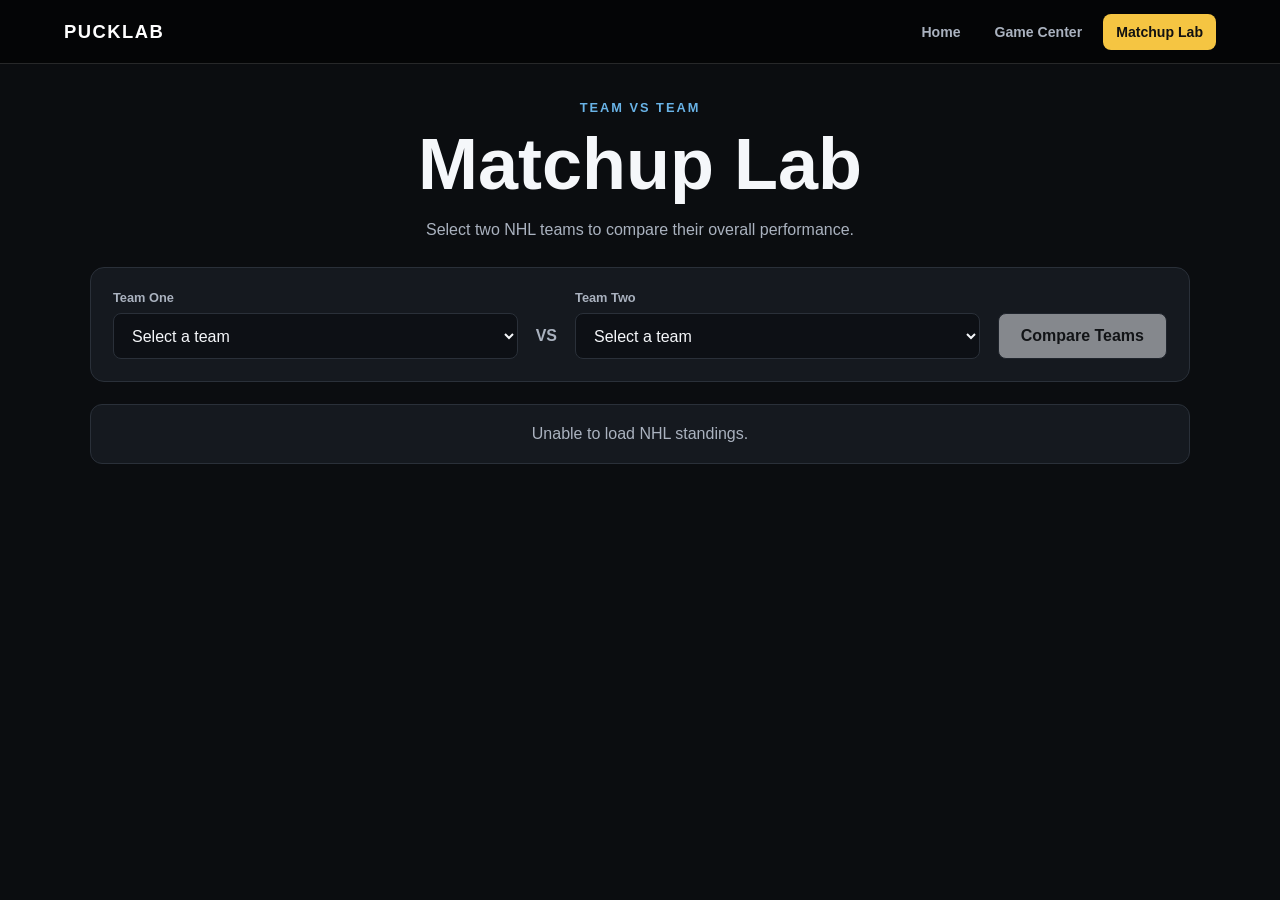
==== compare.html @ c69f4bdf "Add navigation stylesheet to compare.html" ====
<!DOCTYPE html>
<html lang="en">
<head>
  <meta charset="UTF-8">

  <meta
    name="viewport"
    content="width=device-width, initial-scale=1.0"
  >

  <title>Matchup Lab | PuckLab</title>

  <link rel="stylesheet" href="comparison.css">
  <link rel="stylesheet" href="navigation.css">
</head>

<header class="top-bar">
  <a href="/" class="top-brand">PUCKLAB</a>

  <nav class="top-links" aria-label="Primary navigation">
    <a href="/">Home</a>

    <a href="/game.html?id=2025030416">
      Game Center
    </a>

    <a href="/compare.html" aria-current="page">
      Matchup Lab
    </a>
  </nav>
</header>

  <main class="comparison-container">
    <section class="comparison-intro">
      <p class="eyebrow">TEAM VS TEAM</p>
      <h1>Matchup Lab</h1>

      <p>
        Select two NHL teams to compare their overall performance.
      </p>
    </section>

    <section class="team-selector" aria-label="Choose two teams">
      <div class="select-group">
        <label for="teamOneSelect">Team One</label>

        <select id="teamOneSelect">
          <option value="">Select a team</option>
        </select>
      </div>

      <div class="versus">VS</div>

      <div class="select-group">
        <label for="teamTwoSelect">Team Two</label>

        <select id="teamTwoSelect">
          <option value="">Select a team</option>
        </select>
      </div>

      <button id="compareButton" type="button">
        Compare Teams
      </button>
    </section>

    <p id="comparisonMessage" class="comparison-message">
      Loading NHL teams…
    </p>

    <section id="comparisonResults" hidden>
      <div class="team-headings">
        <article id="teamOneHeading" class="team-heading">
          <img id="teamOneLogo" class="team-logo" alt="">
          <h2 id="teamOneName"></h2>
          <p id="teamOneRank"></p>
        </article>

        <div class="matchup-title">HEAD TO HEAD</div>

        <article id="teamTwoHeading" class="team-heading">
          <img id="teamTwoLogo" class="team-logo" alt="">
          <h2 id="teamTwoName"></h2>
          <p id="teamTwoRank"></p>
        </article>
      </div>

      <div id="comparisonStats" class="comparison-stats"></div>

<section class="h2h-section" aria-labelledby="h2hTitle">
  <div class="h2h-heading">
    <div>
      <p class="eyebrow">RECENT HISTORY</p>
      <h2 id="h2hTitle">Last 10 Meetings</h2>
    </div>

    <p id="h2hSummary" class="h2h-summary"></p>
  </div>

  <div id="h2hGames" class="h2h-games">
    <p class="comparison-message">
      Loading head-to-head results…
    </p>
  </div>
</section>
      
    </section>
  </main>

  <script src="comparison.js"></script>
</body>
</html>
---- comparison.css ----
:root {
  --background: #0b0d10;
  --panel: #15191f;
  --border: #2a3039;
  --text: #f5f7fa;
  --muted: #aab2bf;
}

* {
  box-sizing: border-box;
}

body {
  margin: 0;
  min-height: 100vh;
  color: var(--text);
  background: var(--background);
  font-family: Arial, Helvetica, sans-serif;
}

.site-header {
  display: flex;
  align-items: center;
  justify-content: space-between;
  gap: 20px;
  padding: 18px 5%;
  background: #050607;
  border-bottom: 1px solid var(--border);
}

.back-link {
  color: var(--text);
  text-decoration: none;
}

.back-link:hover {
  text-decoration: underline;
}

.pucklab-name {
  font-weight: 800;
  letter-spacing: 1px;
}

.comparison-container {
  width: min(1100px, 92%);
  margin: 36px auto;
}

.comparison-intro {
  margin-bottom: 28px;
  text-align: center;
}

.eyebrow {
  margin-bottom: 8px;
  color: #69b3e7;
  font-size: 0.8rem;
  font-weight: 800;
  letter-spacing: 2px;
}

.comparison-intro h1 {
  margin: 0;
  font-size: clamp(2.2rem, 7vw, 4.5rem);
}

.comparison-intro p:last-child {
  color: var(--muted);
}

.team-selector {
  display: grid;
  grid-template-columns: 1fr auto 1fr auto;
  align-items: end;
  gap: 18px;
  padding: 22px;
  background: var(--panel);
  border: 1px solid var(--border);
  border-radius: 14px;
}

.select-group {
  display: grid;
  gap: 8px;
}

.select-group label {
  color: var(--muted);
  font-size: 0.8rem;
  font-weight: 700;
}

select,
button {
  min-height: 46px;
  padding: 10px 14px;
  color: var(--text);
  background: #0d1015;
  border: 1px solid var(--border);
  border-radius: 8px;
  font: inherit;
}

select {
  width: 100%;
}

button {
  padding-inline: 22px;
  background: #f5f7fa;
  color: #111111;
  font-weight: 800;
  cursor: pointer;
}

button:hover {
  background: #dce2e9;
}

button:disabled {
  cursor: not-allowed;
  opacity: 0.5;
}

.versus {
  padding-bottom: 14px;
  color: var(--muted);
  font-weight: 900;
}

.comparison-message {
  margin-top: 22px;
  padding: 20px;
  color: var(--muted);
  text-align: center;
  background: var(--panel);
  border: 1px solid var(--border);
  border-radius: 12px;
}

.team-headings {
  display: grid;
  grid-template-columns: 1fr auto 1fr;
  align-items: stretch;
  gap: 18px;
  margin-top: 30px;
}

.team-heading {
  padding: 25px;
  text-align: center;
  background:
    linear-gradient(
      180deg,
      var(--team-color, #333333),
      var(--panel) 75%
    );
  border: 1px solid var(--border);
  border-top: 6px solid var(--team-color, #ffffff);
  border-radius: 14px;
}

.team-logo {
  width: 120px;
  height: 120px;
  object-fit: contain;
}

.team-heading h2 {
  margin: 10px 0 6px;
}

.team-heading p {
  margin: 0;
  color: #e1e5eb;
}

.matchup-title {
  display: grid;
  place-items: center;
  color: var(--muted);
  font-size: 0.8rem;
  font-weight: 900;
  letter-spacing: 1px;
}

.comparison-stats {
  margin-top: 20px;
  padding: 6px 22px;
  background: var(--panel);
  border: 1px solid var(--border);
  border-radius: 14px;
}

.stat-row {
  display: grid;
  grid-template-columns: 1fr minmax(130px, 0.7fr) 1fr;
  align-items: center;
  gap: 18px;
  min-height: 66px;
  border-bottom: 1px solid var(--border);
}

.stat-row:last-child {
  border-bottom: 0;
}

.stat-value {
  padding: 8px 12px;
  font-size: 1.25rem;
  font-weight: 900;
  text-align: center;
  border-radius: 7px;
}

.stat-value.advantage {
  color: #111111;
  background: #f5c542;
}

.stat-label {
  color: var(--muted);
  font-size: 0.78rem;
  font-weight: 800;
  letter-spacing: 0.5px;
  text-align: center;
  text-transform: uppercase;
}

@media (max-width: 760px) {
  .site-header {
    align-items: flex-start;
    flex-direction: column;
  }

  .team-selector {
    grid-template-columns: 1fr;
  }

  .versus {
    padding: 0;
    text-align: center;
  }

  .team-headings {
    grid-template-columns: 1fr 1fr;
  }

  .matchup-title {
    display: none;
  }

  .team-logo {
    width: 82px;
    height: 82px;
  }

  .team-heading {
    padding: 18px 10px;
  }

  .team-heading h2 {
    font-size: 1rem;
  }

  .comparison-stats {
    padding: 5px 12px;
  }

  .stat-row {
    grid-template-columns: 1fr 100px 1fr;
    gap: 6px;
  }

  .stat-value {
    padding: 7px 4px;
    font-size: 1rem;
  }

  .stat-label {
    font-size: 0.68rem;
  }
}
.h2h-section {
  margin-top: 28px;
  padding: 22px;
  background: var(--panel);
  border: 1px solid var(--border);
  border-radius: 14px;
}

.h2h-heading {
  display: flex;
  align-items: flex-end;
  justify-content: space-between;
  gap: 20px;
  margin-bottom: 18px;
}

.h2h-heading h2 {
  margin: 4px 0 0;
}

.h2h-summary {
  margin: 0;
  padding: 8px 13px;
  color: #111111;
  background: #f5c542;
  border-radius: 999px;
  font-size: 0.82rem;
  font-weight: 900;
}

.h2h-games {
  display: grid;
  gap: 11px;
}

.h2h-game {
  display: grid;
  grid-template-columns: 130px 1fr auto;
  align-items: center;
  gap: 18px;
  padding: 14px 16px;
  color: var(--text);
  text-decoration: none;
  background: rgba(255, 255, 255, 0.04);
  border: 1px solid var(--border);
  border-radius: 10px;
  transition:
    background 0.15s ease,
    border-color 0.15s ease,
    transform 0.15s ease;
}

.h2h-game:hover {
  background: rgba(255, 255, 255, 0.08);
  border-color: #ffffff;
  transform: translateY(-2px);
}

.h2h-game:focus-visible {
  outline: 3px solid #ffffff;
  outline-offset: 3px;
}

.h2h-meta {
  display: grid;
  gap: 5px;
}

.h2h-date {
  font-weight: 800;
}

.h2h-type {
  color: var(--muted);
  font-size: 0.72rem;
  letter-spacing: 0.5px;
  text-transform: uppercase;
}

.h2h-matchup {
  display: grid;
  gap: 7px;
}

.h2h-team {
  display: grid;
  grid-template-columns: 30px 1fr auto;
  align-items: center;
  gap: 9px;
  color: var(--muted);
}

.h2h-team.winner {
  color: var(--text);
  font-weight: 800;
}

.h2h-logo {
  width: 28px;
  height: 28px;
  object-fit: contain;
}

.h2h-score {
  font-size: 1.05rem;
  font-weight: 900;
}

.h2h-open {
  color: #69b3e7;
  font-size: 0.78rem;
  font-weight: 800;
  white-space: nowrap;
}

.h2h-empty {
  padding: 24px;
  color: var(--muted);
  text-align: center;
}

@media (max-width: 700px) {
  .h2h-heading {
    align-items: flex-start;
    flex-direction: column;
  }

  .h2h-game {
    grid-template-columns: 1fr auto;
  }

  .h2h-meta {
    grid-column: 1 / -1;
  }

  .h2h-open {
    align-self: end;
  }
}
---- navigation.css ----
.top-bar {
  position: sticky;
  top: 0;
  z-index: 100;
  display: flex;
  align-items: center;
  justify-content: space-between;
  gap: 24px;
  min-height: 64px;
  padding: 10px 5%;
  background: rgba(5, 6, 7, 0.96);
  border-bottom: 1px solid rgba(255, 255, 255, 0.14);
  backdrop-filter: blur(12px);
}

.top-brand {
  color: #ffffff;
  font-size: 1.15rem;
  font-weight: 900;
  letter-spacing: 1.5px;
  text-decoration: none;
}

.top-links {
  display: flex;
  align-items: center;
  gap: 8px;
}

.top-links a {
  padding: 10px 13px;
  color: #aab2bf;
  border-radius: 8px;
  font-size: 0.88rem;
  font-weight: 700;
  text-decoration: none;
  white-space: nowrap;
}

.top-links a:hover {
  color: #ffffff;
  background: rgba(255, 255, 255, 0.08);
}

.top-links a[aria-current="page"] {
  color: #111111;
  background: #f5c542;
}

.top-links a:focus-visible,
.top-brand:focus-visible {
  outline: 3px solid #ffffff;
  outline-offset: 3px;
}

@media (max-width: 600px) {
  .top-bar {
    align-items: flex-start;
    flex-direction: column;
    gap: 7px;
    padding: 12px 4%;
  }

  .top-links {
    width: 100%;
    overflow-x: auto;
  }

  .top-links a {
    flex: 1 0 auto;
    text-align: center;
  }
}
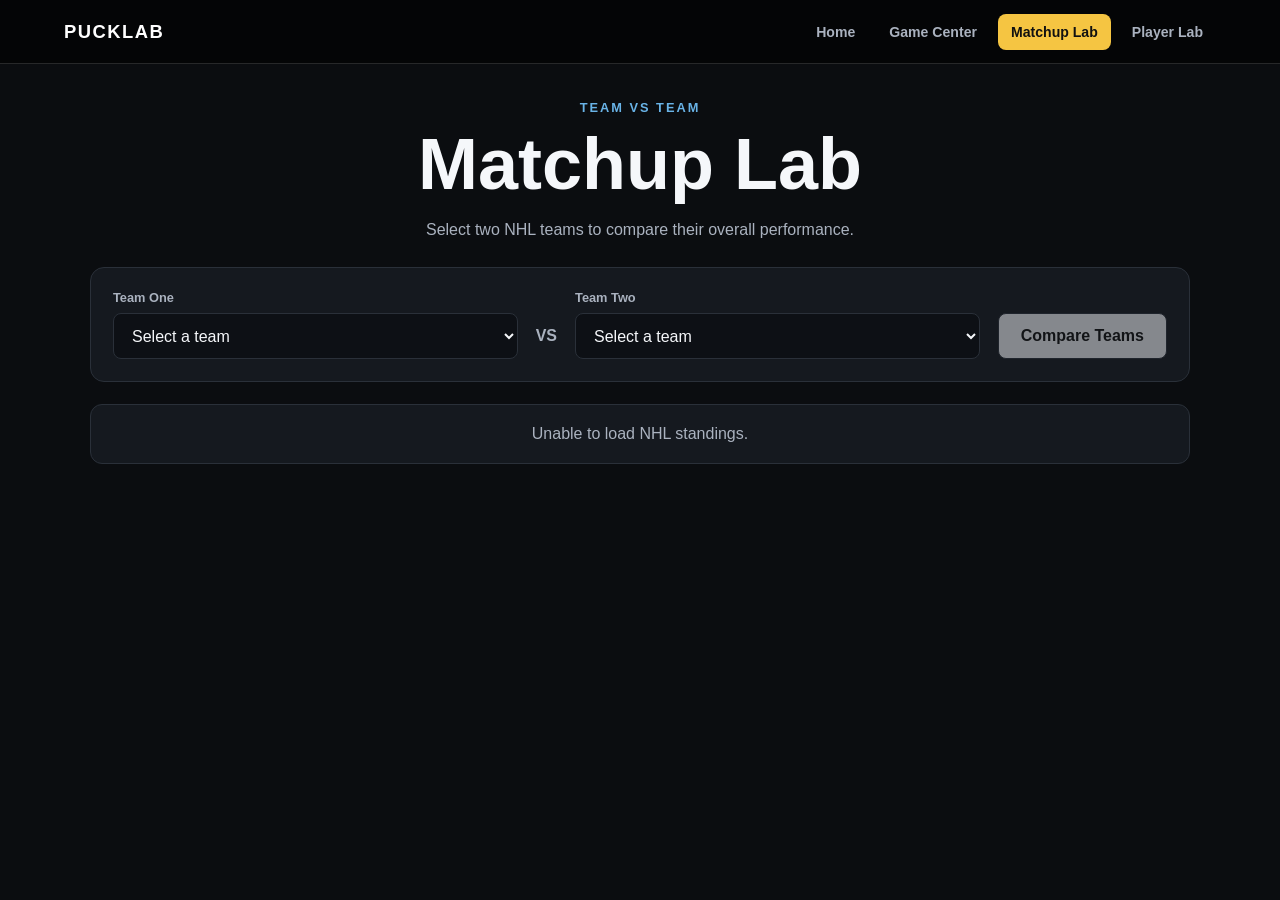
==== commit f392e508: "Add Player Lab link to compare.html" ====
--- a/compare.html
+++ b/compare.html
@@ -27,6 +27,10 @@
     <a href="/compare.html" aria-current="page">
       Matchup Lab
     </a>
+
+    <a href="/players.html">
+  Player Lab
+</a>
   </nav>
 </header>
 
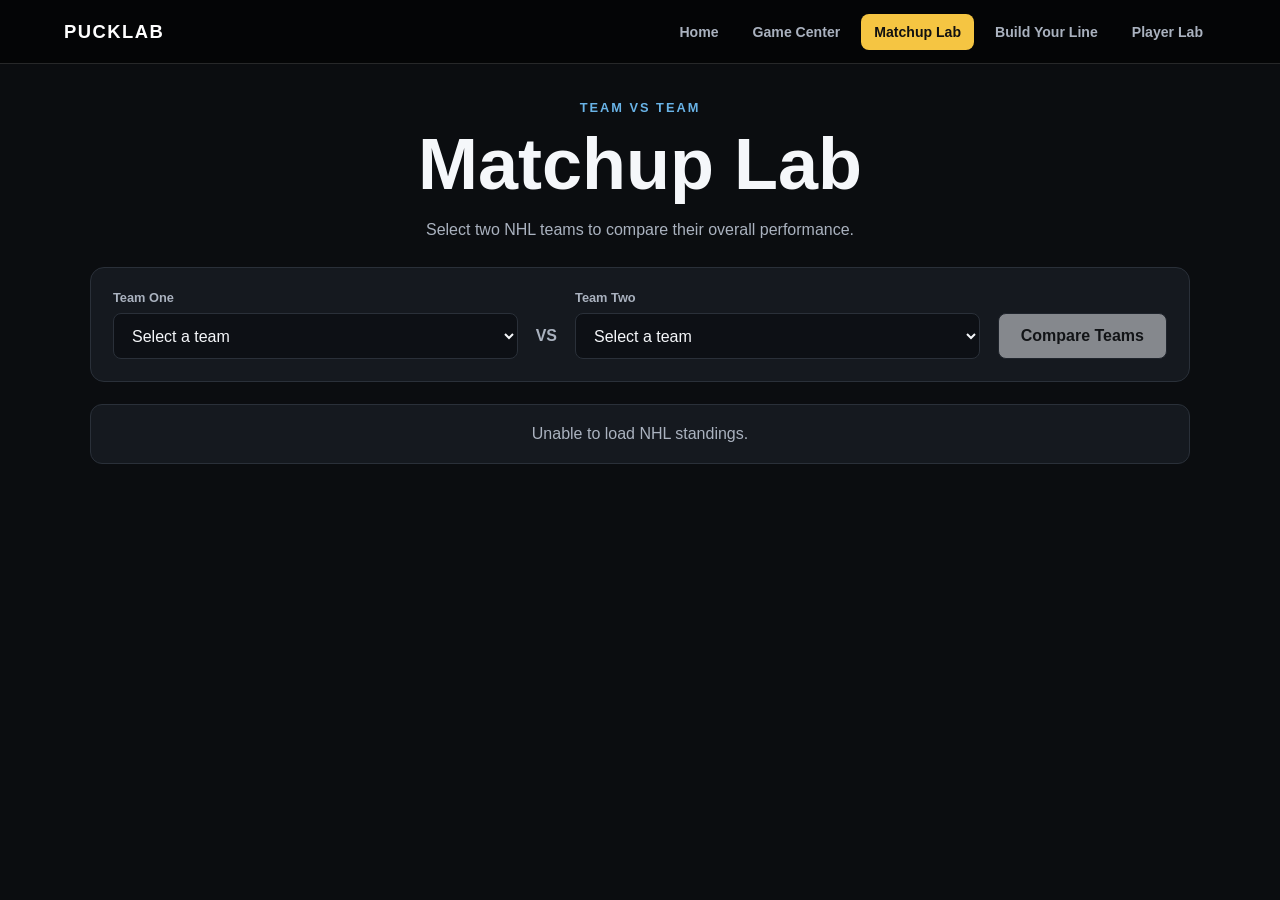
==== commit b588cd9a: "Add link to Build Your Line in compare.html" ====
--- a/compare.html
+++ b/compare.html
@@ -14,6 +14,7 @@
   <link rel="stylesheet" href="navigation.css">
 </head>
 
+<body>
 <header class="top-bar">
   <a href="/" class="top-brand">PUCKLAB</a>
 
@@ -28,6 +29,8 @@
       Matchup Lab
     </a>
 
+<a href="/line-builder.html">Build Your Line</a>
+    
     <a href="/players.html">
   Player Lab
 </a>
@@ -91,6 +94,33 @@
 
       <div id="comparisonStats" class="comparison-stats"></div>
 
+
+      <section class="resilience-section"
+         aria-labelledby="resilienceTitle">
+  <p class="eyebrow">COMEBACKS & LEAD PROTECTION</p>
+  <h2 id="resilienceTitle">Can They Hold It?</h2>
+
+  <p class="resilience-description">
+    How each team responds when ahead or behind.
+    Current-season regular-season games only.
+  </p>
+
+  <div class="resilience-toolbar">
+    <label for="resilienceWindow">Games to analyse</label>
+
+    <select id="resilienceWindow">
+      <option value="season">Season to date</option>
+      <option value="10">Last 10 games this season</option>
+    </select>
+  </div>
+
+  <p id="resilienceStatus" role="status">
+    Analysis will appear here once connected.
+  </p>
+
+  <div id="resilienceCards" class="resilience-grid"></div>
+</section>
+
 <section class="h2h-section" aria-labelledby="h2hTitle">
   <div class="h2h-heading">
     <div>
--- a/comparison.css
+++ b/comparison.css
@@ -421,3 +421,119 @@
     align-self: end;
   }
 }
+
+.resilience-section {
+  margin-top: 28px;
+  padding: 22px;
+  background: var(--panel);
+  border: 1px solid var(--border);
+  border-radius: 14px;
+}
+
+.resilience-section h2 {
+  margin: 4px 0 12px;
+}
+
+.resilience-description,
+#resilienceStatus {
+  color: var(--muted);
+  line-height: 1.5;
+}
+
+.resilience-toolbar {
+  display: flex;
+  align-items: center;
+  flex-wrap: wrap;
+  gap: 12px;
+  margin: 20px 0;
+}
+
+.resilience-toolbar label {
+  color: var(--muted);
+  font-size: 0.8rem;
+  font-weight: 700;
+}
+
+.resilience-toolbar select {
+  width: auto;
+  max-width: 100%;
+}
+
+.resilience-grid {
+  display: grid;
+  grid-template-columns: repeat(2, minmax(0, 1fr));
+  gap: 18px;
+}
+
+.resilience-card {
+  min-width: 0;
+  padding: 20px;
+  background: #0d1015;
+  border: 1px solid var(--border);
+  border-top: 5px solid var(--team-color, #69b3e7);
+  border-radius: 12px;
+}
+
+.resilience-card h3 {
+  margin: 0 0 18px;
+}
+
+.resilience-metric {
+  padding: 16px 0;
+  border-top: 1px solid var(--border);
+}
+
+.resilience-metric h4 {
+  margin: 0 0 8px;
+  font-size: 0.9rem;
+}
+
+.resilience-value {
+  display: block;
+  margin-bottom: 6px;
+  font-size: 1.8rem;
+  font-weight: 900;
+}
+
+.resilience-record,
+.resilience-note {
+  color: var(--muted);
+  font-size: 0.8rem;
+  line-height: 1.5;
+}
+
+.resilience-small-sample {
+  display: inline-block;
+  margin-top: 8px;
+  padding: 4px 8px;
+  color: #f5c542;
+  border: 1px solid #f5c542;
+  border-radius: 6px;
+  font-size: 0.7rem;
+  font-weight: 700;
+}
+
+.resilience-metric details {
+  margin-top: 12px;
+}
+
+.resilience-metric summary {
+  color: #69b3e7;
+  cursor: pointer;
+}
+
+.resilience-metric a {
+  color: #69b3e7;
+}
+
+.resilience-metric a:focus-visible,
+.resilience-metric summary:focus-visible {
+  outline: 2px solid #f5c542;
+  outline-offset: 4px;
+}
+
+@media (max-width: 700px) {
+  .resilience-grid {
+    grid-template-columns: 1fr;
+  }
+}
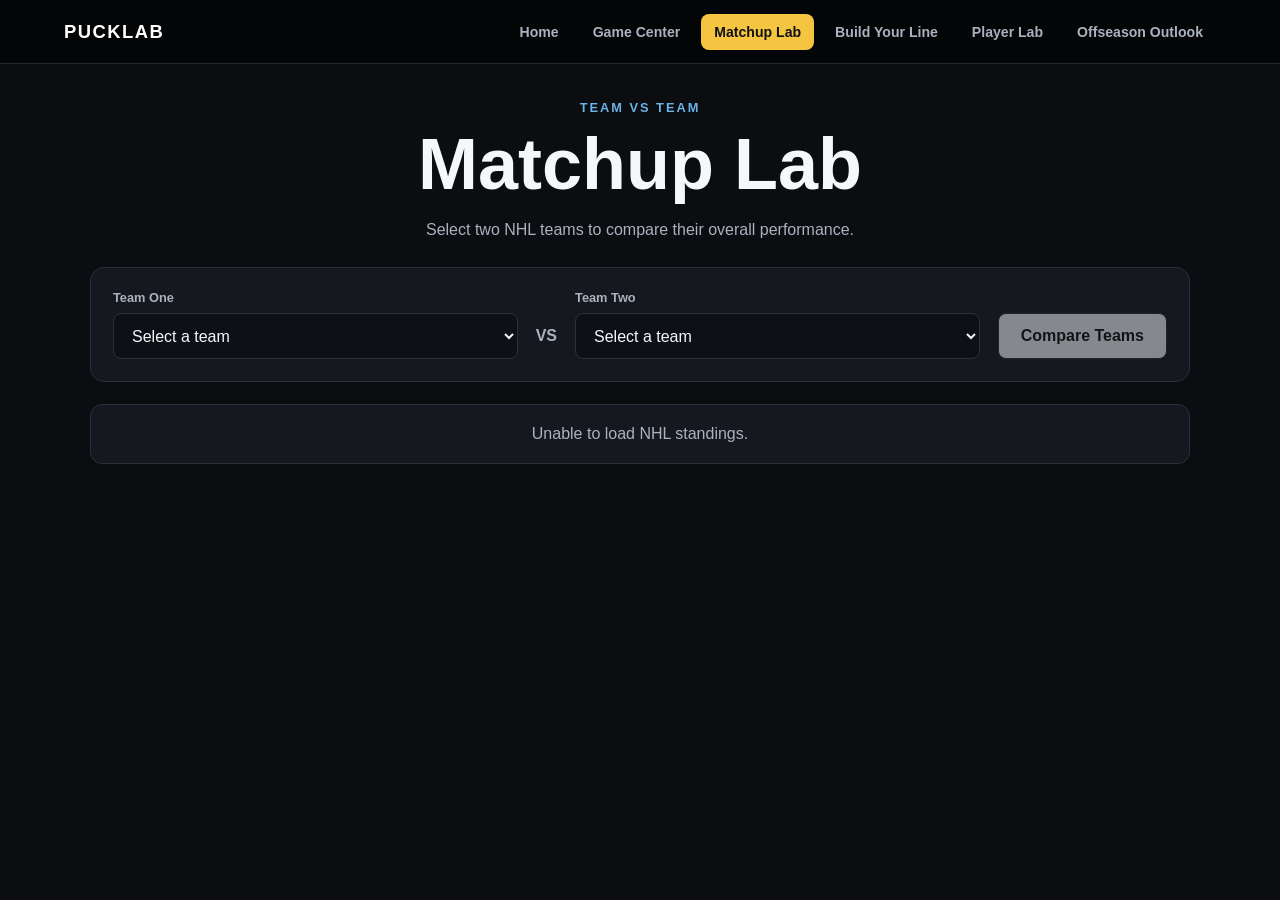
==== commit 04c981c3: "Add Offseason Outlook link to navigation" ====
--- a/compare.html
+++ b/compare.html
@@ -34,6 +34,7 @@
     <a href="/players.html">
   Player Lab
 </a>
+    <a href="/offseason.html">Offseason Outlook</a>
   </nav>
 </header>
 
